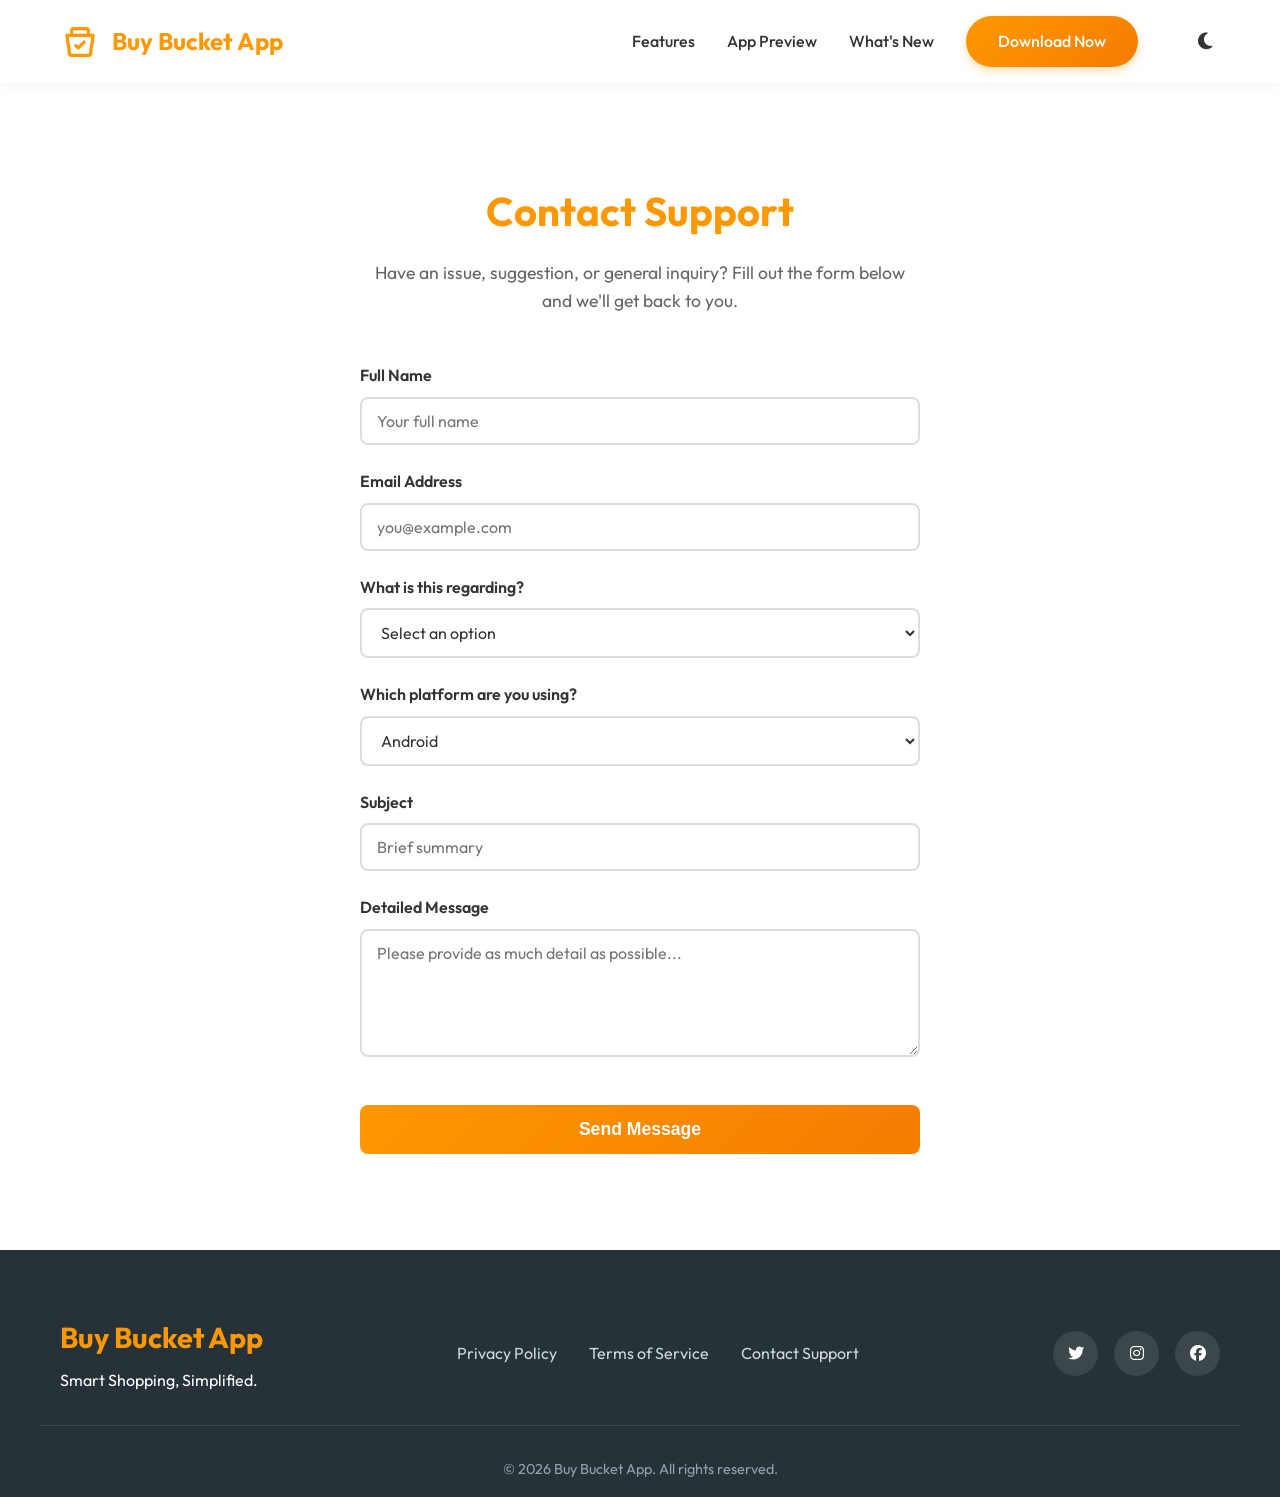
==== contact-support.html @ a0d56ac3 "BuyBucketApp Website update" ====
<!DOCTYPE html>
<html lang="en" data-theme="light">

<head>
    <meta charset="UTF-8">
    <meta name="viewport" content="width=device-width, initial-scale=1.0">
    <title>Contact Support - Buy Bucket App</title>
    <!-- Google Fonts -->
    <link href="https://fonts.googleapis.com/css2?family=Outfit:wght@300;400;500;600;700;800&display=swap"
        rel="stylesheet">
    <!-- FontAwesome for Icons -->
    <link rel="stylesheet" href="https://cdnjs.cloudflare.com/ajax/libs/font-awesome/6.4.0/css/all.min.css">
    <!-- Custom CSS -->
    <link rel="stylesheet" href="style.css">
    <style>
        .contact-page {
            padding: 6rem 0;
            background-color: var(--white);
            color: var(--text-color);
            min-height: 80vh;
        }

        .contact-page .container {
            max-width: 600px;
            margin: 0 auto;
        }

        .contact-page h1 {
            font-size: 2.5rem;
            color: var(--primary-color);
            margin-bottom: 1rem;
            font-weight: 700;
            text-align: center;
        }

        .contact-page p.desc {
            text-align: center;
            color: var(--text-light);
            margin-bottom: 3rem;
            font-size: 1.1rem;
        }

        .form-group {
            margin-bottom: 1.5rem;
        }

        .form-group label {
            display: block;
            margin-bottom: 0.5rem;
            font-weight: 600;
            color: var(--text-color);
        }

        .form-control {
            width: 100%;
            padding: 12px 15px;
            border: 2px solid #ddd;
            border-radius: 8px;
            font-family: 'Outfit', sans-serif;
            font-size: 1rem;
            background-color: var(--card-bg);
            color: var(--text-color);
            transition: all 0.3s ease;
        }

        .form-control:focus {
            outline: none;
            border-color: var(--primary-color);
            box-shadow: 0 0 0 3px rgba(255, 152, 0, 0.1);
        }

        textarea.form-control {
            resize: vertical;
            min-height: 120px;
        }

        [data-theme="dark"] .form-control {
            border-color: #444;
            background-color: #1a1a1a;
        }

        [data-theme="dark"] .form-control:focus {
            border-color: var(--primary-color);
        }

        .submit-btn {
            width: 100%;
            padding: 14px;
            background: linear-gradient(135deg, var(--primary-color), var(--hover-color));
            color: white;
            border: none;
            border-radius: 8px;
            font-size: 1.1rem;
            font-weight: 700;
            cursor: pointer;
            transition: all 0.3s ease;
            margin-top: 1rem;
        }

        .submit-btn:hover {
            transform: translateY(-2px);
            box-shadow: 0 6px 15px rgba(255, 152, 0, 0.3);
        }

        .submit-btn:disabled {
            background: #ccc;
            cursor: not-allowed;
            transform: none;
            box-shadow: none;
        }

        .status-message {
            margin-top: 20px;
            padding: 15px;
            border-radius: 8px;
            text-align: center;
            font-weight: 600;
            display: none;
        }

        .status-message.success {
            display: block;
            background-color: #e8f5e9;
            color: #2e7d32;
            border: 1px solid #c8e6c9;
        }

        .status-message.error {
            display: block;
            background-color: #ffebee;
            color: #c62828;
            border: 1px solid #ffcdd2;
        }

        [data-theme="dark"] .status-message.success {
            background-color: rgba(46, 125, 50, 0.2);
            color: #81c784;
            border-color: rgba(129, 199, 132, 0.3);
        }

        [data-theme="dark"] .status-message.error {
            background-color: rgba(198, 40, 40, 0.2);
            color: #e57373;
            border-color: rgba(229, 115, 115, 0.3);
        }
    </style>
</head>

<body>
    <!-- Navbar -->
    <nav class="navbar">
        <div class="container nav-container">
            <a href="index.html" class="logo">
                <img src="assets/logo.png" alt="Buy Bucket App" class="logo-img">
                Buy Bucket App
            </a>

            <div class="menu-toggle">
                <i class="fa-solid fa-bars"></i>
            </div>

            <div class="nav-links">
                <a href="index.html#features">Features</a>
                <a href="index.html#preview">App Preview</a>
                <a href="index.html#changelog">What's New</a>
                <a href="index.html#download" class="btn btn-primary">Download Now</a>
                <button id="theme-toggle" class="theme-toggle" aria-label="Toggle dark mode">
                    <i class="fa-solid fa-moon"></i>
                </button>
            </div>
        </div>
    </nav>

    <!-- Contact Form Section -->
    <section class="contact-page">
        <div class="container">
            <h1>Contact Support</h1>
            <p class="desc">Have an issue, suggestion, or general inquiry? Fill out the form below and we'll get back to
                you.</p>

            <form name="support-form" id="support-form">
                <div class="form-group">
                    <label for="name">Full Name</label>
                    <input type="text" id="name" name="name" class="form-control" required placeholder="Your full name">
                </div>

                <div class="form-group">
                    <label for="email">Email Address</label>
                    <input type="email" id="email" name="email" class="form-control" required
                        placeholder="you@example.com">
                </div>

                <div class="form-group">
                    <label for="type">What is this regarding?</label>
                    <select id="type" name="type" class="form-control" required>
                        <option value="" disabled selected>Select an option</option>
                        <option value="App Issue">App Issue / Bug</option>
                        <option value="Feature Suggestion">Feature Suggestion</option>
                        <option value="General">General Inquiry</option>
                    </select>
                </div>

                <div class="form-group">
                    <label for="platform">Which platform are you using?</label>
                    <select id="platform" name="platform" class="form-control" required>
                        <option value="Android" selected>Android</option>
                        <option value="iOS" disabled>iOS (Not Available Yet)</option>
                    </select>
                </div>

                <div class="form-group">
                    <label for="subject">Subject</label>
                    <input type="text" id="subject" name="subject" class="form-control" required
                        placeholder="Brief summary">
                </div>

                <div class="form-group">
                    <label for="message">Detailed Message</label>
                    <textarea id="message" name="message" class="form-control" rows="5" required
                        placeholder="Please provide as much detail as possible..."></textarea>
                </div>

                <button type="submit" class="submit-btn" id="submitBtn">Send Message</button>

                <div id="statusMessage" class="status-message"></div>
            </form>
        </div>
    </section>

    <!-- Footer -->
    <footer>
        <div class="container footer-container">
            <div class="footer-brand">
                <h3>Buy Bucket App</h3>
                <p>Smart Shopping, Simplified.</p>
            </div>
            <div class="footer-links">
                <a href="privacy-policy.html">Privacy Policy</a>
                <a href="terms-of-service.html">Terms of Service</a>
                <a href="contact-support.html">Contact Support</a>
            </div>
            <div class="social-links">
                <a href="#"><i class="fa-brands fa-twitter"></i></a>
                <a href="#"><i class="fa-brands fa-instagram"></i></a>
                <a href="#"><i class="fa-brands fa-facebook"></i></a>
            </div>
        </div>
        <div class="copyright">
            <p>&copy; 2026 Buy Bucket App. All rights reserved.</p>
        </div>
    </footer>

    <script src="script.js"></script>
    <script>
        // Replace with your actual Google Web App URL
        const scriptURL = 'https://script.google.com/macros/s/AKfycbzukiI-IeehHIAkx5WjpP1R9zYdrhKfIeQ-kOPhWsXkdEmwc4y9lywqYYKkE-OhDl9s/exec';
        const form = document.forms['support-form'];
        const submitBtn = document.getElementById('submitBtn');
        const statusMessage = document.getElementById('statusMessage');

        form.addEventListener('submit', e => {
            e.preventDefault();

            // Update UI to show loading state
            const originalBtnText = submitBtn.innerText;
            submitBtn.innerText = 'Sending...';
            submitBtn.disabled = true;
            statusMessage.className = 'status-message'; // Reset classes

            fetch(scriptURL, { method: 'POST', body: new FormData(form) })
                .then(response => {
                    console.log('Success!', response);

                    // Show success message
                    statusMessage.innerText = 'Thank you! Your message has been sent successfully. We will get back to you soon.';
                    statusMessage.classList.add('success');

                    // Reset form and UI
                    form.reset();
                    submitBtn.innerText = originalBtnText;
                    submitBtn.disabled = false;

                    // Hide message after 8 seconds
                    setTimeout(() => {
                        statusMessage.classList.remove('success');
                    }, 8000);
                })
                .catch(error => {
                    console.error('Error!', error.message);

                    // Show error message
                    statusMessage.innerText = 'Oops! Something went wrong while sending your message. Please try again later.';
                    statusMessage.classList.add('error');

                    // Reset UI
                    submitBtn.innerText = originalBtnText;
                    submitBtn.disabled = false;
                });
        });
    </script>
</body>

</html>
---- style.css ----
/* Google Fonts - Outfit */
@import url('https://fonts.googleapis.com/css2?family=Outfit:wght@300;400;500;600;700&display=swap');

:root {
    --primary-color: #FF9800;
    /* Brand Orange */
    --hover-color: #F57C00;
    /* Darker Orange */
    --accent-color: #FFE0B2;
    /* Very Light Orange */
    --text-color: #333333;
    --text-light: #666666;
    --bg-color: #FAFAFA;
    --card-bg: #FFFFFF;
    --white: #FFFFFF;
    --transition: all 0.3s ease;
    --shadow: 0 4px 6px rgba(0, 0, 0, 0.1);
    --shadow-hover: 0 10px 15px rgba(0, 0, 0, 0.15);
}

[data-theme="dark"] {
    --text-color: #E0E0E0;
    --text-light: #B0B0B0;
    --bg-color: #121212;
    --card-bg: #1E1E1E;
    --white: #1E1E1E;
    /* Re-using variable name for card backgrounds in dark mode context */
    --shadow: 0 4px 6px rgba(0, 0, 0, 0.3);
    --shadow-hover: 0 10px 15px rgba(0, 0, 0, 0.4);
    --hover-color: #FFB74D;
    /* Lighter orange for dark mode hover */
}

/* Specific dark mode overrides */
[data-theme="dark"] .navbar {
    background-color: #121212;
    box-shadow: 0 2px 10px rgba(0, 0, 0, 0.3);
    border-bottom: 1px solid #333;
}

[data-theme="dark"] .hero {
    background: linear-gradient(to right, #1a1a1a, #121212);
}

[data-theme="dark"] .hero::before {
    background-color: rgba(255, 152, 0, 0.05);
}

[data-theme="dark"] .hero-content h1 {
    color: #ffffff;
}

[data-theme="dark"] .badge {
    background-color: #2c2c2c;
    color: var(--primary-color);
}

[data-theme="dark"] .mockup-screen {
    background: #000000;
}

[data-theme="dark"] .placeholder-screen {
    background: #2c2c2c;
    border-color: #444;
    color: #888;
}

[data-theme="dark"] .features {
    background-color: var(--bg-color);
}

[data-theme="dark"] .feature-card {
    border: 1px solid #333;
}

[data-theme="dark"] .icon-box {
    background-color: #2c2c2c;
}

[data-theme="dark"] .preview {
    background-color: #1a1a1a;
}

[data-theme="dark"] .video-wrapper {
    border-color: #333;
}

[data-theme="dark"] .changelog {
    background-color: var(--bg-color);
}

[data-theme="dark"] .timeline-item::after {
    background-color: var(--bg-color);
}

[data-theme="dark"] .timeline-content {
    background-color: var(--card-bg);
    border-color: #333;
}

[data-theme="dark"] .timeline-content h3 {
    border-bottom-color: #333;
}

[data-theme="dark"] .version-details {
    border-top-color: #333;
}

[data-theme="dark"] .app-screenshot {
    border-color: #444;
}

* {
    margin: 0;
    padding: 0;
    box-sizing: border-box;
}

html {
    scroll-behavior: smooth;
}

body {
    font-family: 'Outfit', sans-serif;
    line-height: 1.6;
    color: var(--text-color);
    background-color: var(--bg-color);
}

a {
    text-decoration: none;
    color: inherit;
    transition: var(--transition);
}

ul {
    list-style: none;
}

img {
    max-width: 100%;
    height: auto;
}

/* Container */
.container {
    max-width: 1200px;
    margin: 0 auto;
    padding: 0 20px;
}

/* Navigation */
.navbar {
    background-color: var(--white);
    padding: 1rem 0;
    position: sticky;
    top: 0;
    z-index: 1000;
    box-shadow: 0 2px 10px rgba(0, 0, 0, 0.05);
}

.nav-container {
    display: flex;
    justify-content: space-between;
    align-items: center;
}

.logo {
    display: flex;
    align-items: center;
    text-decoration: none;
    font-size: 1.5rem;
    font-weight: 700;
    color: var(--primary-color);
}

.logo-img {
    height: 40px;
    width: auto;
    margin-right: 12px;
}

.logo-icon {
    font-size: 1.8rem;
    margin-right: 0.5rem;
}

.nav-links {
    display: flex;
    gap: 2rem;
    align-items: center;
}

.nav-links a {
    font-weight: 500;
    font-size: 1rem;
    color: var(--text-color);
    position: relative;
}

.nav-links a:not(.btn)::after {
    content: '';
    position: absolute;
    width: 0;
    height: 2px;
    bottom: -5px;
    left: 0;
    background-color: var(--primary-color);
    transition: width 0.3s;
}

.nav-links a:not(.btn):hover::after {
    width: 100%;
}

.nav-links a:hover {
    color: var(--primary-color);
}

/* Theme Toggle */
.theme-toggle {
    background: none;
    border: none;
    cursor: pointer;
    font-size: 1.2rem;
    color: var(--text-color);
    margin-left: 20px;
    padding: 8px;
    border-radius: 50%;
    display: flex;
    align-items: center;
    justify-content: center;
    transition: var(--transition);
}

.theme-toggle:hover {
    background-color: rgba(255, 152, 0, 0.1);
    color: var(--primary-color);
}

.menu-toggle {
    display: none;
    font-size: 1.5rem;
    cursor: pointer;
    color: var(--text-color);
}

/* Buttons */
.btn {
    display: inline-block;
    padding: 0.8rem 2rem;
    border-radius: 5px;
    font-weight: 600;
    text-align: center;
    cursor: pointer;
    transition: var(--transition);
    border: none;
}

.btn-primary {
    background: linear-gradient(135deg, var(--primary-color), var(--hover-color));
    color: var(--white) !important;
    box-shadow: 0 4px 10px rgba(255, 152, 0, 0.3);
    border-radius: 50px;
}

.btn-primary:hover {
    transform: translateY(-2px);
    box-shadow: 0 6px 15px rgba(255, 152, 0, 0.4);
}

.btn-secondary {
    background-color: transparent;
    color: var(--primary-color);
    border: 2px solid var(--primary-color);
    border-radius: 50px;
}

.btn-secondary:hover {
    background-color: var(--primary-color);
    color: var(--white);
}

/* Hero Section */
.hero {
    padding: 4rem 0;
    background: linear-gradient(to right, #fff3e0, #ffffff);
    display: flex;
    align-items: center;
    min-height: 85vh;
    position: relative;
    overflow: hidden;
}

.hero::before {
    content: '';
    position: absolute;
    top: -50px;
    right: -50px;
    width: 300px;
    height: 300px;
    background-color: rgba(255, 152, 0, 0.1);
    border-radius: 50%;
    z-index: 0;
}

.hero-container {
    display: grid;
    grid-template-columns: 1fr 1fr;
    gap: 3rem;
    align-items: center;
    position: relative;
    z-index: 1;
}

.hero-content h1 {
    font-size: 3.5rem;
    line-height: 1.2;
    margin-bottom: 1.5rem;
    color: #2c3e50;
    font-weight: 800;
}

.hero-content .highlight {
    color: var(--primary-color);
    position: relative;
    display: inline-block;
}

.hero-content p {
    font-size: 1.2rem;
    color: var(--text-light);
    margin-bottom: 2.5rem;
    max-width: 90%;
}

.hero-btns {
    display: flex;
    gap: 1rem;
    margin-bottom: 3rem;
    flex-wrap: wrap;
}

.hero-badges {
    display: flex;
    gap: 1rem;
    flex-wrap: wrap;
}

.badge {
    background-color: var(--white);
    color: var(--hover-color);
    padding: 0.5rem 1rem;
    border-radius: 20px;
    font-size: 0.9rem;
    font-weight: 600;
    display: flex;
    align-items: center;
    gap: 0.5rem;
    box-shadow: 0 2px 5px rgba(0, 0, 0, 0.05);
}

.hero-image {
    display: flex;
    justify-content: center;
    align-items: center;
}

.app-mockup {
    width: 300px;
    height: 600px;
    background-color: #222;
    border-radius: 40px;
    border: 10px solid #222;
    box-shadow: 0 25px 50px -12px rgba(0, 0, 0, 0.25);
    overflow: hidden;
    position: relative;
    animation: float 6s ease-in-out infinite;
    transform-style: preserve-3d;
}

.mockup-screen {
    background: linear-gradient(135deg, #fff3e0 0%, #ffffff 100%);
    width: 100%;
    height: 100%;
    display: flex;
    flex-direction: column;
    justify-content: center;
    align-items: center;
    text-align: center;
    padding: 20px;
}

.mockup-content h3 {
    margin-top: 0;
    color: var(--primary-color);
    font-size: 1.5rem;
}

@keyframes float {
    0% {
        transform: translateY(0px);
    }

    50% {
        transform: translateY(-20px);
    }

    100% {
        transform: translateY(0px);
    }
}

/* Features Section */
.features {
    padding: 6rem 0;
    background-color: var(--white);
}

.section-header {
    text-align: center;
    margin-bottom: 4rem;
}

.section-header h2 {
    font-size: 2.5rem;
    color: var(--text-color);
    margin-bottom: 1rem;
    font-weight: 700;
}

.divider {
    width: 80px;
    height: 5px;
    background: linear-gradient(to right, var(--primary-color), var(--accent-color));
    margin: 0 auto;
    border-radius: 10px;
}

.highlight-text {
    color: var(--primary-color);
}

.features-grid {
    display: grid;
    grid-template-columns: repeat(auto-fit, minmax(320px, 1fr));
    gap: 2.5rem;
}

.feature-card {
    background: var(--card-bg);
    padding: 2.5rem;
    border-radius: 20px;
    box-shadow: var(--shadow);
    transition: var(--transition);
    text-align: left;
    border: 1px solid #f0f0f0;
    position: relative;
    overflow: hidden;
}

.feature-card::before {
    content: '';
    position: absolute;
    top: 0;
    left: 0;
    width: 5px;
    height: 0;
    background-color: var(--primary-color);
    transition: height 0.3s ease;
}

.feature-card:hover::before {
    height: 100%;
}

.feature-card:hover {
    transform: translateY(-10px);
    box-shadow: var(--shadow-hover);
}

.icon-box {
    width: 70px;
    height: 70px;
    background-color: #FFF3E0;
    color: var(--primary-color);
    border-radius: 15px;
    display: flex;
    justify-content: center;
    align-items: center;
    font-size: 1.8rem;
    margin-bottom: 1.5rem;
    transition: var(--transition);
}

.feature-card:hover .icon-box {
    background-color: var(--primary-color);
    color: var(--white);
}

.feature-card h3 {
    font-size: 1.4rem;
    margin-bottom: 1rem;
    color: var(--text-color);
}

.feature-card p {
    color: var(--text-light);
    font-size: 1rem;
    line-height: 1.7;
}

/* App Preview Section */
.badge-mini {
    background-color: var(--primary-color);
    color: var(--white);
    font-size: 0.7rem;
    padding: 2px 8px;
    border-radius: 12px;
    vertical-align: middle;
    margin-left: 8px;
    text-transform: uppercase;
    font-weight: 700;
    letter-spacing: 0.5px;
}

.preview {
    padding: 6rem 0;
    background-color: #FAFAFA;
}

.video-wrapper {
    position: relative;
    padding-bottom: 56.25%;
    /* 16:9 Aspect Ratio */
    height: 0;
    overflow: hidden;
    max-width: 900px;
    margin: 0 auto;
    border-radius: 20px;
    box-shadow: 0 10px 30px rgba(0, 0, 0, 0.1);
    background: #000;
    border: 4px solid #fff;
    /* Light theme border */
}

.video-wrapper iframe {
    position: absolute;
    top: 0;
    left: 0;
    width: 100%;
    height: 100%;
}

/* Carousel Styles */
/* Carousel Styles */
.carousel-container-outer {
    max-width: 1200px;
    /* Constrain width to ensure 4 items fit nicely */
    margin: 4rem auto;
    position: relative;
}

.carousel-track-wrapper {
    position: relative;
    padding: 20px 60px;
    /* More vertical padding for hover growth */
    display: flex;
    align-items: center;
    justify-content: center;
    overflow: hidden;
    /* Hide horizontal overflow */
    box-sizing: border-box;
    /* IMPORTANT: Ensure padding is included */
}

/* Allow gallery to show full content height including hover scale */
.carousel-gallery {
    width: 100%;
    /* overflow: hidden;  <-- REMOVE THIS to allow scale */
    overflow: visible;
    position: relative;
}

/* We need to mask the row horizontally but allow vertical overflow. 
   Usually done by a parent container. The wrapper has overflow hidden.
   If wrapper has overflow hidden, hover scale will be cut off if padding isn't enough.
   I added 20px vertical padding above, which should be enough for scale(1.05).
*/

.carousel-row {
    display: flex;
    gap: 20px;
    /* Reduced gap */
    margin-bottom: 0px;
    /* transition: transform 0.5s cubic-bezier(0.25, 1, 0.5, 1); <-- Removed for JS loop */
    width: max-content;
    will-change: transform;
    padding: 10px;
    /* Internal padding */
}

/* Hide scrollbar but allow swipe if touch */
.carousel-gallery {
    -ms-overflow-style: none;
    scrollbar-width: none;
}

.carousel-gallery::-webkit-scrollbar {
    display: none;
}

.carousel-item {
    flex: 0 0 auto;
    /* Responsive sizing calculation handled via Media Queries or Flex basis */
    width: 250px;
    /* Base width */
    position: relative;
    border-radius: 16px;
    /* overflow: hidden; <-- Keep this for image corner radius */
    overflow: hidden;
    box-shadow: 0 8px 20px rgba(0, 0, 0, 0.1);
    transition: transform 0.3s cubic-bezier(0.2, 0.8, 0.2, 1);
    transform-origin: center center;
}

.carousel-item:hover {
    transform: scale(1.05);
    /* Zoom in */
    z-index: 20;
    box-shadow: 0 15px 35px rgba(0, 0, 0, 0.25);
}

.carousel-screenshot {
    width: 100%;
    height: auto;
    display: block;
    border: 3px solid #333;
    /* Phone border */
    border-radius: 16px;
}

/* Responsive Sizing Calculation */
@media (min-width: 1200px) {
    .carousel-item {
        /* (1200 - 120 (padding) - 60 (gap x 3)) / 4 = ~255px */
        width: 240px;
    }
}

@media (max-width: 1200px) {
    .carousel-item {
        width: 220px;
    }
}

@media (max-width: 900px) {

    /* Show 3 items approx */
    .carousel-item {
        width: 30vw;
    }
}

@media (max-width: 600px) {

    /* Show 1.5 item */
    .carousel-item {
        width: 60vw;
    }
}

[data-theme="dark"] .carousel-screenshot {
    border-color: #444;
}

/* Navigation Buttons */
.carousel-nav {
    background: var(--white);
    border: none;
    width: 40px;
    height: 40px;
    border-radius: 50%;
    box-shadow: 0 4px 10px rgba(0, 0, 0, 0.15);
    cursor: pointer;
    font-size: 1rem;
    color: var(--primary-color);
    transition: all 0.3s ease;
    display: flex;
    align-items: center;
    justify-content: center;
    position: absolute;
    z-index: 10;
    top: 50%;
    transform: translateY(-50%);
}

.carousel-nav:hover {
    background: var(--primary-color);
    color: var(--white);
    transform: translateY(-50%) scale(1.1);
}

.carousel-nav.prev-btn {
    left: 0;
}

.carousel-nav.next-btn {
    right: 0;
}

/* Indicators */
.carousel-indicators {
    display: flex;
    justify-content: center;
    gap: 10px;
    margin-top: 20px;
}

/* Responsive adjustments */
@media (max-width: 768px) {
    .carousel-item {
        width: 180px;
    }

    .carousel-container-outer {
        padding: 0 10px;
    }

    .carousel-nav {
        width: 35px;
        height: 35px;
        font-size: 1rem;
    }

    .carousel-nav.prev-btn {
        left: -10px;
    }

    .carousel-nav.next-btn {
        right: -10px;
    }
}



/* Changelog Section */
.changelog {
    padding: 6rem 0;
    background-color: var(--white);
}

.timeline {
    position: relative;
    max-width: 1000px;
    margin: 3rem auto;
}

.timeline::after {
    content: '';
    position: absolute;
    width: 4px;
    background-color: #f0f0f0;
    top: 0;
    bottom: 0;
    left: 50%;
    margin-left: -2px;
}

.timeline-item {
    padding: 10px 50px;
    position: relative;
    background-color: inherit;
    width: 50%;
    box-sizing: border-box;
}

.timeline-item::after {
    content: '';
    position: absolute;
    width: 24px;
    height: 24px;
    right: -12px;
    background-color: var(--white);
    border: 4px solid var(--primary-color);
    top: 20px;
    border-radius: 50%;
    z-index: 10;
    box-shadow: 0 0 0 4px rgba(255, 152, 0, 0.2);
}

.timeline-item:nth-child(odd) {
    left: 0;
}

.timeline-item:nth-child(even) {
    left: 50%;
}

.timeline-item:nth-child(even)::after {
    left: -12px;
}

/* Collapsible Details Styles */
details summary {
    cursor: pointer;
    list-style: none;
    position: relative;
    padding-right: 30px;
}

details summary::-webkit-details-marker {
    display: none;
}

details summary h3 {
    margin-bottom: 5px;
    color: var(--primary-color);
    font-size: 1.3rem;
    display: inline-block;
    border-bottom: none;
    /* Override default */
    padding-bottom: 0;
}

details summary .version-date {
    display: block;
    font-size: 0.85rem;
    color: #888;
    margin-bottom: 15px;
}

details summary::after {
    content: '+';
    position: absolute;
    right: 0;
    top: 5px;
    font-size: 1.5rem;
    color: var(--primary-color);
    font-weight: bold;
    transition: transform 0.3s ease;
}

details[open] summary::after {
    transform: rotate(45deg);
}

/* Base content inside details (always visible - effectively summary description) */
.version-summary {
    font-weight: 600;
    margin-bottom: 15px;
    color: var(--text-color);
    font-size: 1.05rem;
}

/* Expanded content */
.version-details {
    margin-top: 15px;
    padding-top: 15px;
    border-top: 1px solid #f0f0f0;
    animation: slideDown 0.3s ease-out;
}

@keyframes slideDown {
    from {
        opacity: 0;
        transform: translateY(-10px);
    }

    to {
        opacity: 1;
        transform: translateY(0);
    }
}

.version-details h4 {
    color: var(--text-color);
    margin: 15px 0 8px;
    font-size: 1rem;
    font-weight: 600;
}

.timeline-content {
    background-color: var(--white);
    position: relative;
    border-radius: 12px;
    box-shadow: 0 5px 20px rgba(0, 0, 0, 0.05);
    border: 1px solid #eee;
    transition: var(--transition);
    padding: 30px;
}

.timeline-content:hover {
    box-shadow: 0 10px 30px rgba(0, 0, 0, 0.1);
    transform: translateY(-2px);
}

.timeline-content ul li {
    margin-bottom: 12px;
    font-size: 1rem;
    color: var(--text-light);
    position: relative;
    padding-left: 20px;
}

.timeline-content ul li::before {
    content: '•';
    color: var(--primary-color);
    font-weight: bold;
    font-size: 1.2rem;
    position: absolute;
    left: 0;
    top: -2px;
}

/* Timeline Dates Styles */
.timeline-item:nth-child(odd) .timeline-date {
    position: absolute;
    top: 24px;
    right: -140px;
    text-align: left;
    width: 100px;
    font-weight: 700;
    color: var(--text-color);
}

.timeline-item:nth-child(even) .timeline-date {
    position: absolute;
    top: 24px;
    left: -140px;
    text-align: right;
    width: 100px;
    font-weight: 700;
    color: var(--text-color);
}

/* Download CTA */
.download-cta {
    padding: 6rem 0;
    background: linear-gradient(135deg, var(--primary-color), #ef6c00);
    color: var(--white);
    text-align: center;
    position: relative;
    overflow: hidden;
}

.download-cta::before {
    content: '';
    position: absolute;
    top: -100px;
    left: -100px;
    width: 400px;
    height: 400px;
    background-color: rgba(255, 255, 255, 0.1);
    border-radius: 50%;
}

.cta-box {
    position: relative;
    z-index: 10;
}

.cta-box h2 {
    font-size: 3rem;
    margin-bottom: 1rem;
    font-weight: 800;
}

.cta-box p {
    font-size: 1.3rem;
    margin-bottom: 3rem;
    opacity: 0.95;
    max-width: 600px;
    margin-left: auto;
    margin-right: auto;
}

.download-buttons {
    display: flex;
    justify-content: center;
    gap: 2rem;
    flex-wrap: wrap;
    margin-bottom: 2rem;
}

.store-btn {
    display: flex;
    align-items: center;
    background-color: var(--white);
    color: var(--text-color);
    padding: 0.8rem 2rem;
    border-radius: 12px;
    text-decoration: none;
    transition: all 0.3s ease;
    border: 2px solid transparent;
    min-width: 200px;
}

.store-btn:hover {
    transform: translateY(-5px);
    box-shadow: 0 10px 25px rgba(0, 0, 0, 0.2);
}

.store-btn i {
    font-size: 2.2rem;
    margin-right: 15px;
}

.btn-text {
    text-align: left;
    display: flex;
    flex-direction: column;
}

.btn-text small {
    font-size: 0.75rem;
    text-transform: uppercase;
    font-weight: 600;
    color: #888;
}

.btn-text span {
    font-size: 1.2rem;
    font-weight: 800;
    color: #333;
}

.store-btn.secondary {
    background-color: rgba(0, 0, 0, 0.2);
    border: 2px solid rgba(255, 255, 255, 0.5);
    color: var(--white);
}

.store-btn.secondary .btn-text small {
    color: rgba(255, 255, 255, 0.8);
}

.store-btn.secondary .btn-text span {
    color: var(--white);
}

.store-btn.secondary:hover {
    background-color: var(--white);
    border-color: var(--white);
}

.store-btn.secondary:hover .btn-text span,
.store-btn.secondary:hover .btn-text small,
.store-btn.secondary:hover i {
    color: var(--primary-color);
}


.store-btn.disabled {
    opacity: 0.9;
    cursor: default;
    background-color: #f5f5f5;
    position: relative;
    overflow: hidden;
}

.store-btn.disabled .btn-text span,
.store-btn.disabled i {
    color: #999;
}

.store-btn.disabled:hover {
    transform: none;
    box-shadow: none;
}

/* Footer */
footer {
    background-color: #263238;
    color: #FFFFFF;
    padding: 4rem 0 1rem;
}

.footer-container {
    display: flex;
    justify-content: space-between;
    align-items: center;
    flex-wrap: wrap;
    margin-bottom: 2rem;
    padding-bottom: 2rem;
    border-bottom: 1px solid rgba(255, 255, 255, 0.1);
}

.footer-brand h3 {
    font-size: 1.8rem;
    color: var(--primary-color);
    margin-bottom: 0.5rem;
    font-weight: 700;
}

.footer-links {
    display: flex;
    gap: 2rem;
}

.footer-links a {
    color: #cfd8dc;
    font-size: 1rem;
    transition: var(--transition);
}

.footer-links a:hover {
    color: var(--primary-color);
}

.social-links {
    display: flex;
    gap: 1rem;
}

.social-links a {
    color: #FFFFFF;
    background-color: rgba(255, 255, 255, 0.1);
    width: 45px;
    height: 45px;
    display: flex;
    align-items: center;
    justify-content: center;
    border-radius: 50%;
    transition: var(--transition);
}

.social-links a:hover {
    background-color: var(--primary-color);
    transform: translateY(-5px);
}

.copyright {
    text-align: center;
    color: #90a4ae;
    font-size: 0.9rem;
    margin-top: 1rem;
}

/* Responsive Styles */
@media (max-width: 900px) {
    .hero-content h1 {
        font-size: 2.8rem;
    }

    .timeline::after {
        left: 31px;
    }

    .timeline-item {
        width: 100%;
        padding-left: 70px;
        padding-right: 25px;
        margin-bottom: 20px;
    }

    .timeline-item:nth-child(odd),
    .timeline-item:nth-child(even) {
        left: 0;
    }

    .timeline-item::after {
        left: 17px;
        /* Adjusted for better alignment */
    }

    /* Make date visible inside content for mobile */
    .timeline-date {
        position: static !important;
        text-align: left !important;
        margin-bottom: 10px;
        display: block;
        color: var(--primary-color) !important;
    }
}

@media (max-width: 768px) {
    .nav-links {
        display: none;
        flex-direction: column;
        position: absolute;
        top: 100%;
        left: 0;
        width: 100%;
        background-color: var(--white);
        padding: 2rem;
        box-shadow: 0 10px 20px rgba(0, 0, 0, 0.1);
        text-align: center;
    }

    .nav-links.active {
        display: flex;
    }

    .nav-links a {
        font-size: 1.2rem;
        padding: 10px;
    }

    .menu-toggle {
        display: block;
    }

    .hero-container {
        grid-template-columns: 1fr;
        text-align: center;
        gap: 3rem;
    }

    .hero-content p {
        margin: 0 auto 2rem;
    }

    .hero-btns,
    .hero-badges {
        justify-content: center;
    }

    .hero-image {
        margin-top: 1rem;
    }

    .footer-container {
        flex-direction: column;
        text-align: center;
        gap: 2rem;
    }

    .footer-links {
        flex-direction: column;
        gap: 1rem;
    }
}
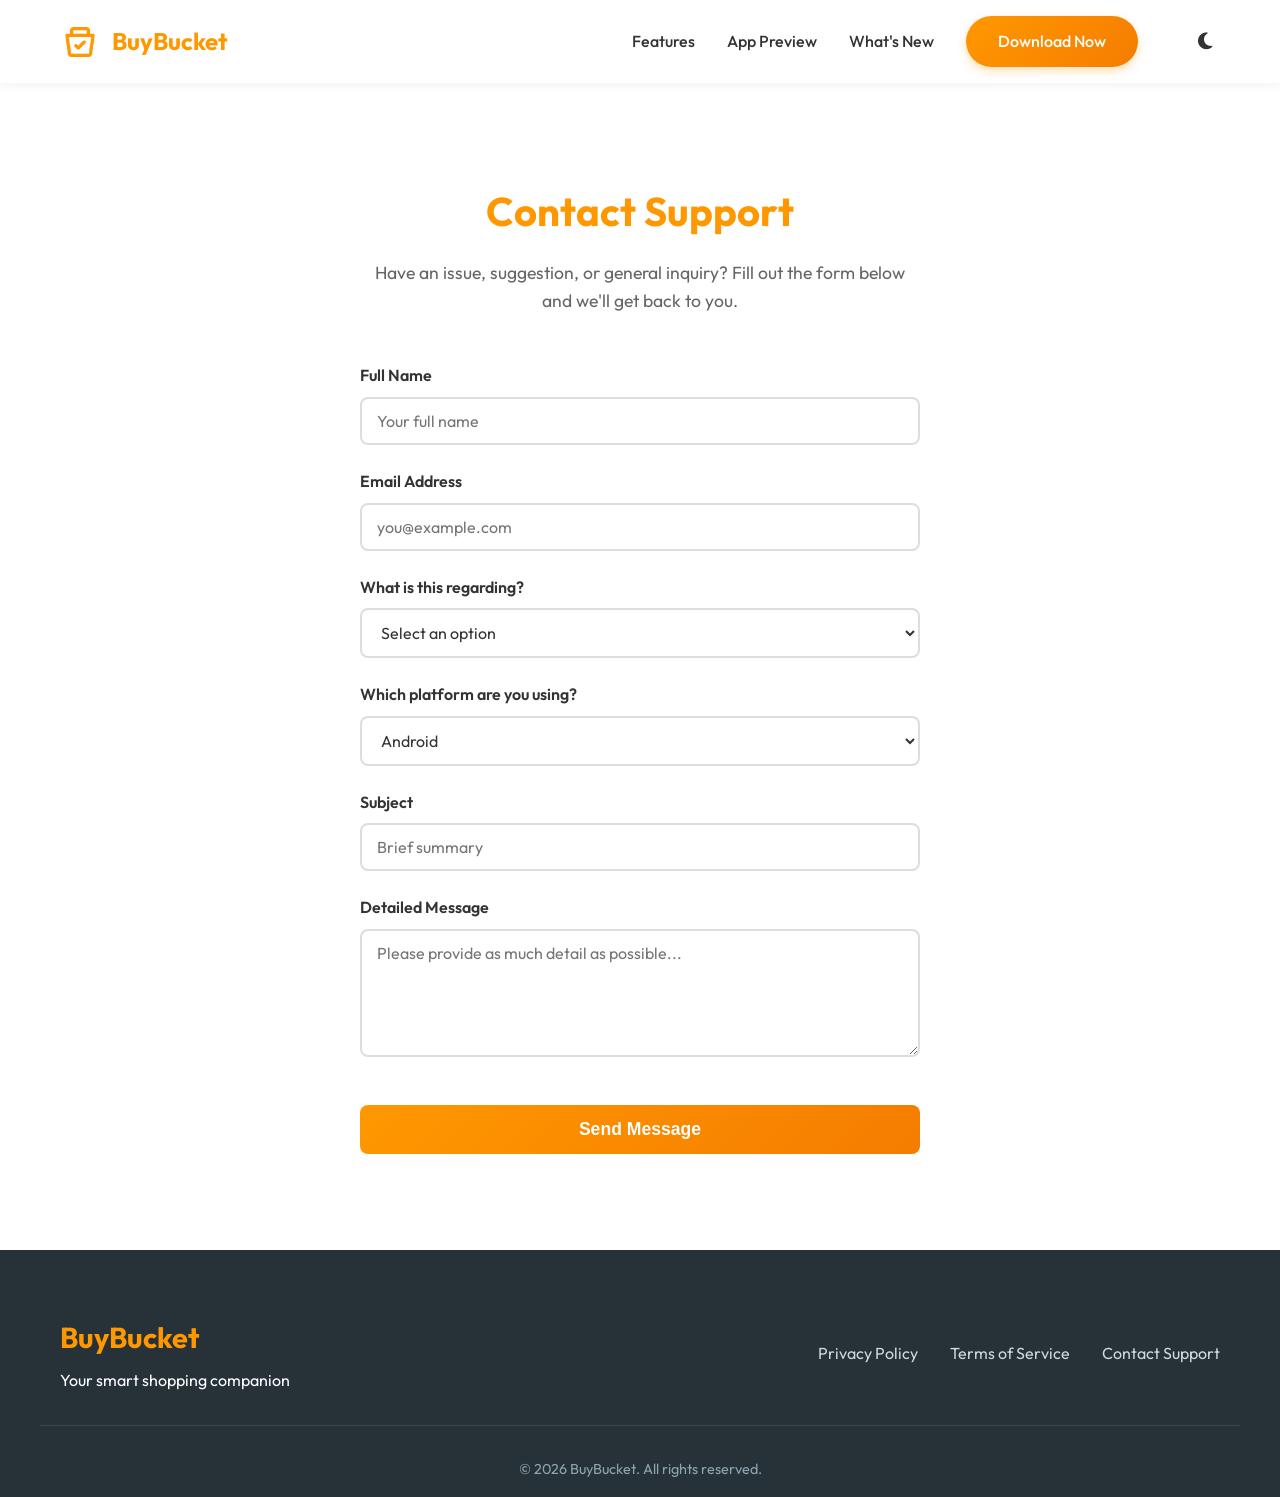
==== commit 80d7059e: "Website updated as per the APP" ====
--- a/contact-support.html
+++ b/contact-support.html
@@ -151,8 +151,8 @@
     <nav class="navbar">
         <div class="container nav-container">
             <a href="index.html" class="logo">
-                <img src="assets/logo.png" alt="Buy Bucket App" class="logo-img">
-                Buy Bucket App
+                <img src="assets/logo.png" alt="BuyBucket" class="logo-img">
+                BuyBucket
             </a>
 
             <div class="menu-toggle">
@@ -231,8 +231,8 @@
     <footer>
         <div class="container footer-container">
             <div class="footer-brand">
-                <h3>Buy Bucket App</h3>
-                <p>Smart Shopping, Simplified.</p>
+                <h3>BuyBucket</h3>
+                <p>Your smart shopping companion</p>
             </div>
             <div class="footer-links">
                 <a href="privacy-policy.html">Privacy Policy</a>
@@ -246,7 +246,7 @@
             </div>
         </div>
         <div class="copyright">
-            <p>&copy; 2026 Buy Bucket App. All rights reserved.</p>
+            <p>&copy; 2026 BuyBucket. All rights reserved.</p>
         </div>
     </footer>
 
--- a/style.css
+++ b/style.css
@@ -529,27 +529,177 @@
     background-color: #FAFAFA;
 }
 
-.video-wrapper {
-    position: relative;
-    padding-bottom: 56.25%;
-    /* 16:9 Aspect Ratio */
-    height: 0;
+/* Interactive Tutorials Section */
+.demo-section-container {
+    padding: 0 20px;
+    max-width: 1200px;
+    margin: 0 auto;
+}
+
+.demo-grid {
+    display: flex;
+    gap: 2rem;
+    align-items: stretch;
+}
+
+.demo-videos-container {
+    flex: 1.2;
+    display: flex;
+    gap: 1.5rem;
+    justify-content: center;
+}
+
+.vertical-video-wrapper {
+    position: relative;
+    width: 100%;
+    max-width: 320px;
+    aspect-ratio: 9 / 16;
+    border-radius: 20px;
     overflow: hidden;
-    max-width: 900px;
-    margin: 0 auto;
-    border-radius: 20px;
     box-shadow: 0 10px 30px rgba(0, 0, 0, 0.1);
     background: #000;
-    border: 4px solid #fff;
-    /* Light theme border */
-}
-
-.video-wrapper iframe {
+    border: 4px solid var(--white);
+}
+
+[data-theme="dark"] .vertical-video-wrapper {
+    border-color: #333;
+}
+
+.vertical-video-wrapper iframe,
+.vertical-video-wrapper video {
     position: absolute;
     top: 0;
     left: 0;
     width: 100%;
     height: 100%;
+    object-fit: cover;
+}
+
+.video-error-overlay {
+    position: absolute;
+    top: 0;
+    left: 0;
+    width: 100%;
+    height: 100%;
+    flex-direction: column;
+    align-items: center;
+    justify-content: center;
+    text-align: center;
+    padding: 20px;
+    background-color: #1a1a1a;
+    color: #ffffff;
+    z-index: 10;
+}
+
+.demo-playlist {
+    flex: 1;
+    background-color: var(--white);
+    padding: 2rem;
+    border-radius: 20px;
+    box-shadow: 0 10px 30px rgba(0, 0, 0, 0.05);
+    border: 1px solid #eee;
+    display: flex;
+    flex-direction: column;
+    max-height: 570px;
+    /* matches approx video height */
+}
+
+.playlist-items-wrapper {
+    flex: 1;
+    overflow-y: auto;
+    overflow-x: hidden;
+    padding-right: 10px;
+    scrollbar-width: thin;
+    scrollbar-color: var(--primary-color) transparent;
+}
+
+.playlist-items-wrapper::-webkit-scrollbar {
+    width: 6px;
+}
+
+.playlist-items-wrapper::-webkit-scrollbar-thumb {
+    background-color: var(--primary-color);
+    border-radius: 6px;
+}
+
+[data-theme="dark"] .demo-playlist {
+    background-color: var(--card-bg);
+    border-color: #333;
+}
+
+.playlist-title {
+    font-size: 1.5rem;
+    margin-bottom: 1.5rem;
+    color: var(--primary-color);
+    border-bottom: 2px solid #f0f0f0;
+    padding-bottom: 10px;
+}
+
+[data-theme="dark"] .playlist-title {
+    border-color: #333;
+}
+
+.playlist-item {
+    display: flex;
+    align-items: flex-start;
+    gap: 1rem;
+    padding: 1rem;
+    border-radius: 12px;
+    cursor: pointer;
+    transition: var(--transition);
+    margin-bottom: 0.5rem;
+    border: 1px solid transparent;
+}
+
+.playlist-item:hover {
+    background-color: rgba(255, 152, 0, 0.05);
+}
+
+.playlist-item.active {
+    background-color: rgba(255, 152, 0, 0.1);
+    border-color: rgba(255, 152, 0, 0.2);
+}
+
+.play-icon {
+    background-color: var(--primary-color);
+    color: var(--white);
+    width: 40px;
+    height: 40px;
+    border-radius: 50%;
+    display: flex;
+    align-items: center;
+    justify-content: center;
+    flex-shrink: 0;
+    font-size: 1.1rem;
+    transition: var(--transition);
+}
+
+.playlist-item:hover .play-icon {
+    transform: scale(1.1);
+}
+
+.playlist-info h4 {
+    margin: 0 0 0.5rem 0;
+    font-size: 1.1rem;
+    color: var(--text-color);
+}
+
+.playlist-info p {
+    margin: 0;
+    font-size: 0.9rem;
+    color: var(--text-light);
+    line-height: 1.4;
+}
+
+@media (max-width: 900px) {
+    .demo-grid {
+        flex-direction: column;
+    }
+
+    .demo-videos-container {
+        flex-wrap: wrap;
+        /* allow wrapping on small screens */
+    }
 }
 
 /* Carousel Styles */
@@ -752,7 +902,7 @@
 
 .timeline {
     position: relative;
-    max-width: 1000px;
+    max-width: 1200px;
     margin: 3rem auto;
 }
 
@@ -768,7 +918,7 @@
 }
 
 .timeline-item {
-    padding: 10px 50px;
+    padding: 10px 30px;
     position: relative;
     background-color: inherit;
     width: 50%;
@@ -1109,7 +1259,8 @@
 }
 
 .social-links {
-    display: flex;
+    display: none;
+    /* Hidden for now */
     gap: 1rem;
 }
 
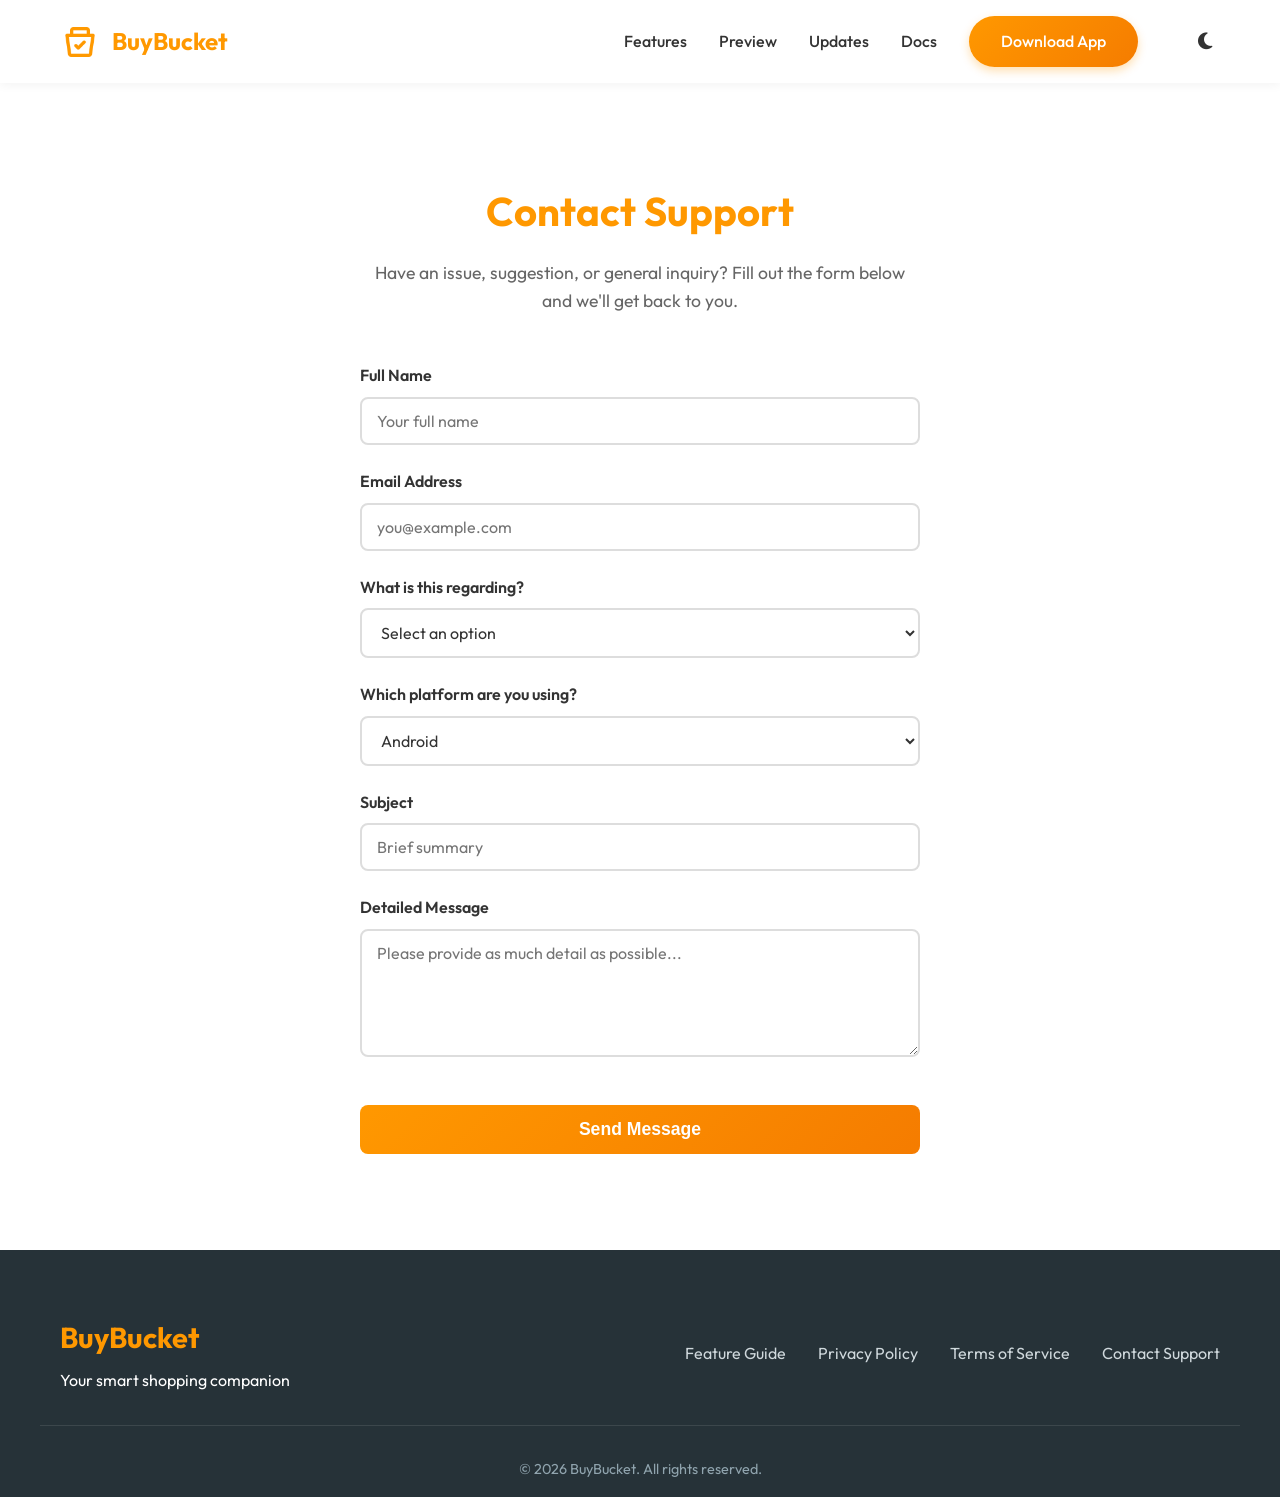
==== commit f2e219e6: "docs page added and improved UI." ====
--- a/contact-support.html
+++ b/contact-support.html
@@ -151,22 +151,21 @@
     <nav class="navbar">
         <div class="container nav-container">
             <a href="index.html" class="logo">
-                <img src="assets/logo.png" alt="BuyBucket" class="logo-img">
-                BuyBucket
+                <img src="assets/logo.png" alt="Buy Bucket App Logo" class="logo-img">
+                <span>BuyBucket</span>
             </a>
-
+            <div class="nav-links">
+                <a href="index.html#features">Features</a>
+                <a href="index.html#preview">Preview</a>
+                <a href="index.html#changelog">Updates</a>
+                <a href="documentation.html">Docs</a>
+                <a href="index.html#download" class="btn btn-primary">Download App</a>
+                <button id="theme-toggle" class="theme-toggle" aria-label="Toggle Dark Mode">
+                    <i class="fa-solid fa-moon"></i>
+                </button>
+            </div>
             <div class="menu-toggle">
                 <i class="fa-solid fa-bars"></i>
-            </div>
-
-            <div class="nav-links">
-                <a href="index.html#features">Features</a>
-                <a href="index.html#preview">App Preview</a>
-                <a href="index.html#changelog">What's New</a>
-                <a href="index.html#download" class="btn btn-primary">Download Now</a>
-                <button id="theme-toggle" class="theme-toggle" aria-label="Toggle dark mode">
-                    <i class="fa-solid fa-moon"></i>
-                </button>
             </div>
         </div>
     </nav>
@@ -235,6 +234,7 @@
                 <p>Your smart shopping companion</p>
             </div>
             <div class="footer-links">
+                <a href="documentation.html">Feature Guide</a>
                 <a href="privacy-policy.html">Privacy Policy</a>
                 <a href="terms-of-service.html">Terms of Service</a>
                 <a href="contact-support.html">Contact Support</a>
--- a/style.css
+++ b/style.css
@@ -118,6 +118,7 @@
 
 html {
     scroll-behavior: smooth;
+    scroll-padding-top: 80px;
 }
 
 body {
@@ -766,10 +767,6 @@
     width: 250px;
     /* Base width */
     position: relative;
-    border-radius: 16px;
-    /* overflow: hidden; <-- Keep this for image corner radius */
-    overflow: hidden;
-    box-shadow: 0 8px 20px rgba(0, 0, 0, 0.1);
     transition: transform 0.3s cubic-bezier(0.2, 0.8, 0.2, 1);
     transform-origin: center center;
 }
@@ -778,7 +775,6 @@
     transform: scale(1.05);
     /* Zoom in */
     z-index: 20;
-    box-shadow: 0 15px 35px rgba(0, 0, 0, 0.25);
 }
 
 .carousel-screenshot {
@@ -788,6 +784,31 @@
     border: 3px solid #333;
     /* Phone border */
     border-radius: 16px;
+    box-shadow: 0 8px 20px rgba(0, 0, 0, 0.1);
+    transition: box-shadow 0.3s ease;
+}
+
+.carousel-item:hover .carousel-screenshot {
+    box-shadow: 0 15px 35px rgba(0, 0, 0, 0.25);
+}
+
+.screenshot-wrapper {
+    display: flex;
+    flex-direction: column;
+    align-items: center;
+    gap: 15px;
+}
+
+.screenshot-title {
+    font-size: 1.1rem;
+    color: var(--text-color);
+    font-weight: 600;
+    text-align: center;
+    margin: 0;
+}
+
+[data-theme="dark"] .screenshot-title {
+    color: #e0e0e0;
 }
 
 /* Responsive Sizing Calculation */
@@ -1200,6 +1221,26 @@
     color: var(--primary-color);
 }
 
+.store-btn.primary {
+    background: linear-gradient(135deg, var(--primary-color), var(--hover-color));
+    color: var(--white);
+    border: 2px solid transparent;
+}
+
+.store-btn.primary .btn-text small {
+    color: rgba(255, 255, 255, 0.9);
+}
+
+.store-btn.primary .btn-text span,
+.store-btn.primary i {
+    color: var(--white);
+}
+
+.store-btn.primary:hover {
+    transform: translateY(-5px);
+    box-shadow: 0 10px 25px rgba(255, 152, 0, 0.4);
+}
+
 
 .store-btn.disabled {
     opacity: 0.9;
@@ -1217,6 +1258,16 @@
 .store-btn.disabled:hover {
     transform: none;
     box-shadow: none;
+}
+
+[data-theme="dark"] .store-btn.disabled {
+    background-color: #2c2c2c;
+}
+
+[data-theme="dark"] .store-btn.disabled .btn-text span,
+[data-theme="dark"] .store-btn.disabled i,
+[data-theme="dark"] .store-btn.disabled .btn-text small {
+    color: #666;
 }
 
 /* Footer */
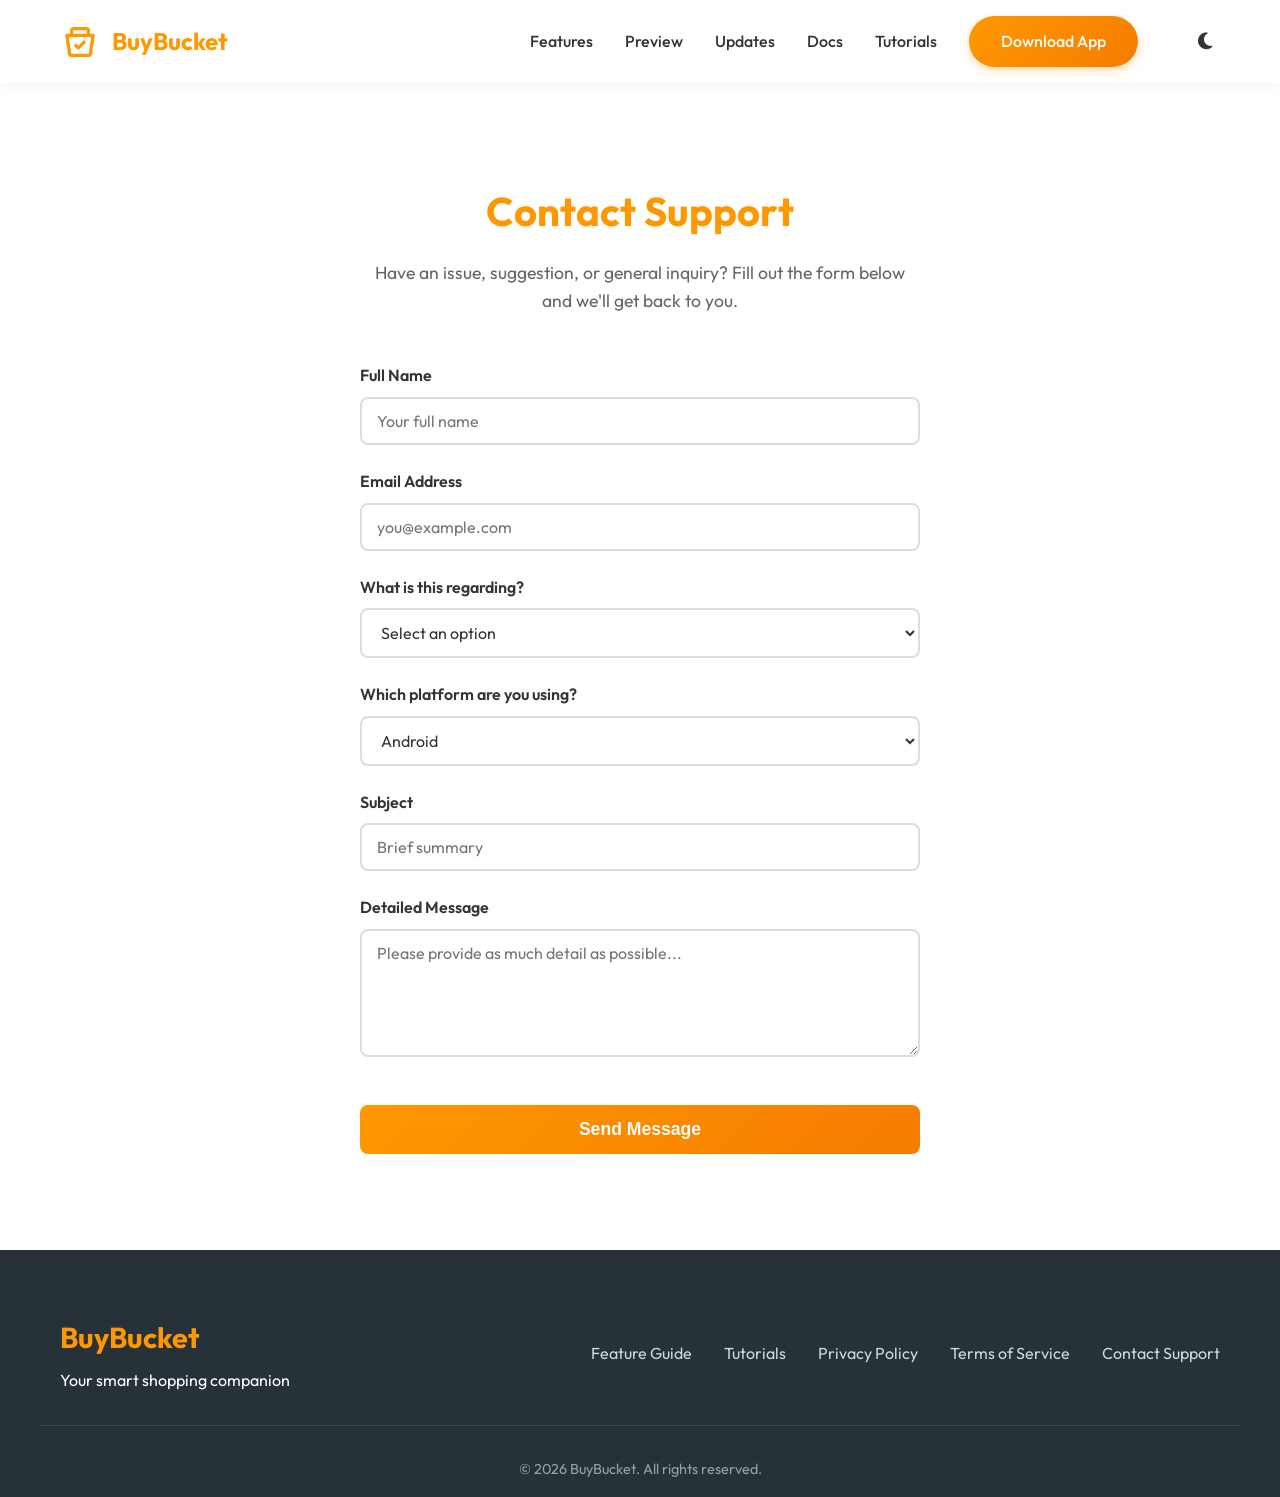
==== commit 3f561b0b: "Tutorails page added" ====
--- a/contact-support.html
+++ b/contact-support.html
@@ -159,6 +159,7 @@
                 <a href="index.html#preview">Preview</a>
                 <a href="index.html#changelog">Updates</a>
                 <a href="documentation.html">Docs</a>
+                <a href="tutorials.html">Tutorials</a>
                 <a href="index.html#download" class="btn btn-primary">Download App</a>
                 <button id="theme-toggle" class="theme-toggle" aria-label="Toggle Dark Mode">
                     <i class="fa-solid fa-moon"></i>
@@ -193,6 +194,7 @@
                     <label for="type">What is this regarding?</label>
                     <select id="type" name="type" class="form-control" required>
                         <option value="" disabled selected>Select an option</option>
+                        <option value="Request Early Access">Request Early Access</option>
                         <option value="App Issue">App Issue / Bug</option>
                         <option value="Feature Suggestion">Feature Suggestion</option>
                         <option value="General">General Inquiry</option>
@@ -235,6 +237,7 @@
             </div>
             <div class="footer-links">
                 <a href="documentation.html">Feature Guide</a>
+                <a href="tutorials.html">Tutorials</a>
                 <a href="privacy-policy.html">Privacy Policy</a>
                 <a href="terms-of-service.html">Terms of Service</a>
                 <a href="contact-support.html">Contact Support</a>
@@ -297,6 +300,23 @@
                     submitBtn.disabled = false;
                 });
         });
+
+        // Auto-select "Request Early Access" if reason is passed in URL
+        document.addEventListener('DOMContentLoaded', function() {
+            const urlParams = new URLSearchParams(window.location.search);
+            if (urlParams.get('reason') === 'request_early_access') {
+                const typeSelect = document.getElementById('type');
+                if (typeSelect) {
+                    typeSelect.value = 'Request Early Access';
+                    
+                    // Smooth scroll to form section
+                    const formSection = document.querySelector('.contact-section');
+                    if (formSection) {
+                        formSection.scrollIntoView({ behavior: 'smooth' });
+                    }
+                }
+            }
+        });
     </script>
 </body>
 
--- a/style.css
+++ b/style.css
@@ -1196,6 +1196,42 @@
     color: #333;
 }
 
+/* Google Play Custom Badge */
+.store-btn.google-badge {
+    background-color: #ffffff !important;
+    border: 1px solid #dadce0;
+    box-shadow: 0 1px 2px 0 rgba(60,64,67,0.3), 0 1px 3px 1px rgba(60,64,67,0.15);
+    padding: 0.6rem 2rem;
+    border-radius: 8px;
+    min-width: unset;
+}
+
+.store-btn.google-badge:hover {
+    background-color: #f8f9fa !important;
+    box-shadow: 0 1px 3px 0 rgba(60,64,67,0.3), 0 4px 8px 3px rgba(60,64,67,0.15);
+    transform: translateY(-2px);
+}
+
+.store-btn.google-badge .google-logo {
+    width: 32px;
+    height: 35px;
+    margin-right: 14px;
+}
+
+.store-btn.google-badge .btn-text small {
+    color: #5f6368;
+    font-size: 0.70rem;
+    letter-spacing: 0.5px;
+}
+
+.store-btn.google-badge .btn-text span {
+    color: #3c4043;
+    font-size: 1.5rem;
+    font-weight: 600;
+    font-family: 'Product Sans', 'Inter', sans-serif;
+    letter-spacing: -0.5px;
+}
+
 .store-btn.secondary {
     background-color: rgba(0, 0, 0, 0.2);
     border: 2px solid rgba(255, 255, 255, 0.5);
